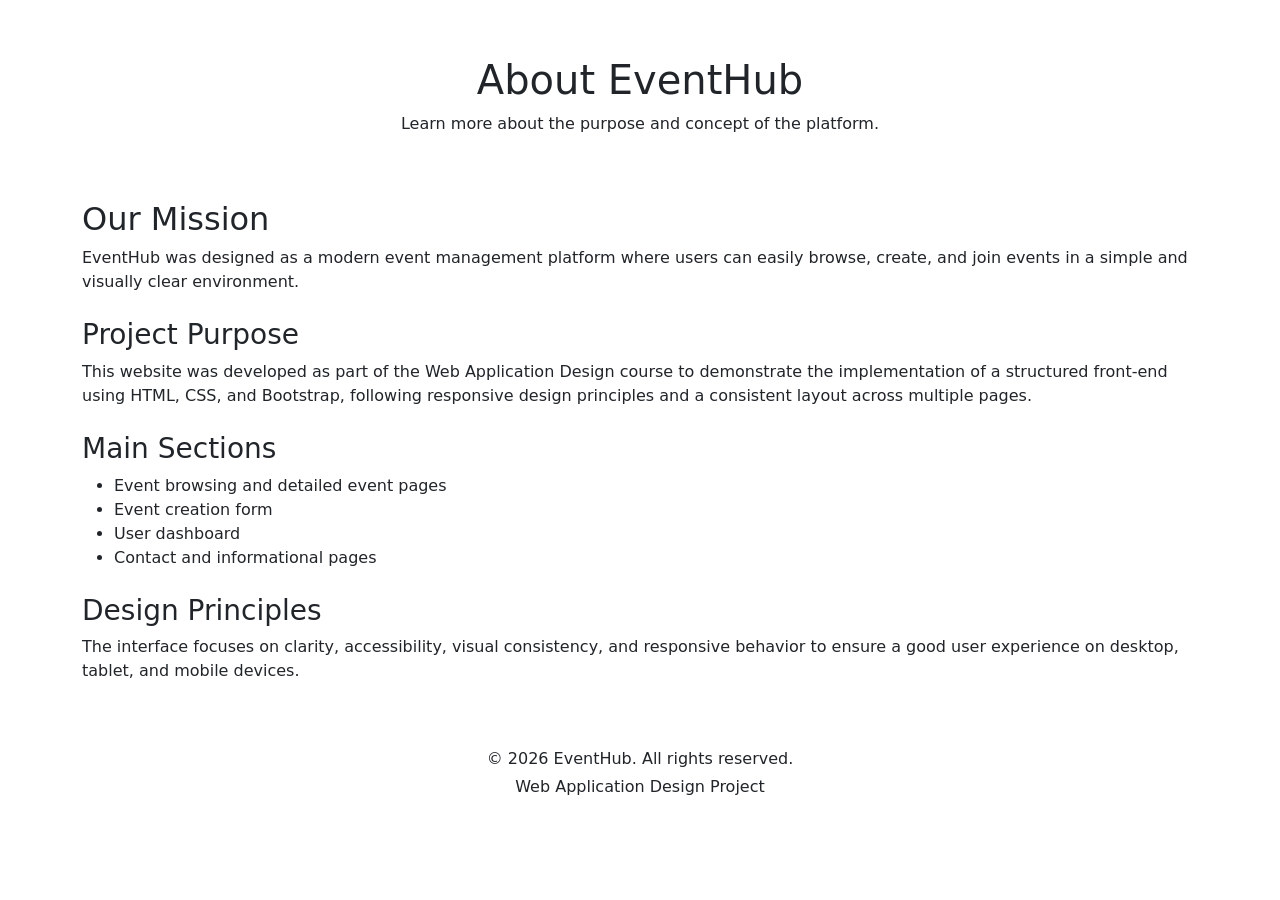
==== about.html @ cbbcd938 "Create about.html" ====
<!DOCTYPE html>
<html lang="en">
<head>
  <meta charset="UTF-8" />
  <meta name="viewport" content="width=device-width, initial-scale=1.0" />
  <title>EventHub | About</title>
  <link href="https://cdn.jsdelivr.net/npm/bootstrap@5.3.3/dist/css/bootstrap.min.css" rel="stylesheet">
  <link rel="stylesheet" href="css/styles.css" />
</head>
<body>
  <nav class="navbar navbar-expand-lg navbar-dark custom-navbar sticky-top">
    <div class="container">
      <a class="navbar-brand fw-bold" href="index.html">EventHub</a>
      <button class="navbar-toggler" type="button" data-bs-toggle="collapse" data-bs-target="#mainNav">
        <span class="navbar-toggler-icon"></span>
      </button>
      <div class="collapse navbar-collapse" id="mainNav">
        <ul class="navbar-nav ms-auto">
          <li class="nav-item"><a class="nav-link" href="index.html">Home</a></li>
          <li class="nav-item"><a class="nav-link" href="events.html">Events</a></li>
          <li class="nav-item"><a class="nav-link" href="create.html">Create Event</a></li>
          <li class="nav-item"><a class="nav-link" href="dashboard.html">Dashboard</a></li>
          <li class="nav-item"><a class="nav-link active" href="about.html">About</a></li>
          <li class="nav-item"><a class="nav-link" href="contact.html">Contact</a></li>
        </ul>
      </div>
    </div>
  </nav>

  <section class="page-banner">
    <div class="container text-center">
      <h1>About EventHub</h1>
      <p>Learn more about the purpose and concept of the platform.</p>
    </div>
  </section>

  <main class="py-5">
    <div class="container">
      <div class="about-card">
        <h2>Our Mission</h2>
        <p>
          EventHub was designed as a modern event management platform where users can easily browse,
          create, and join events in a simple and visually clear environment.
        </p>

        <h3 class="mt-4">Project Purpose</h3>
        <p>
          This website was developed as part of the Web Application Design course to demonstrate
          the implementation of a structured front-end using HTML, CSS, and Bootstrap, following
          responsive design principles and a consistent layout across multiple pages.
        </p>

        <h3 class="mt-4">Main Sections</h3>
        <ul>
          <li>Event browsing and detailed event pages</li>
          <li>Event creation form</li>
          <li>User dashboard</li>
          <li>Contact and informational pages</li>
        </ul>

        <h3 class="mt-4">Design Principles</h3>
        <p>
          The interface focuses on clarity, accessibility, visual consistency, and responsive behavior
          to ensure a good user experience on desktop, tablet, and mobile devices.
        </p>
      </div>
    </div>
  </main>

  <footer class="site-footer">
    <div class="container text-center">
      <p class="mb-1">© 2026 EventHub. All rights reserved.</p>
      <p class="mb-0">Web Application Design Project</p>
    </div>
  </footer>

  <script src="https://cdn.jsdelivr.net/npm/bootstrap@5.3.3/dist/js/bootstrap.bundle.min.js"></script>
</body>
</html>
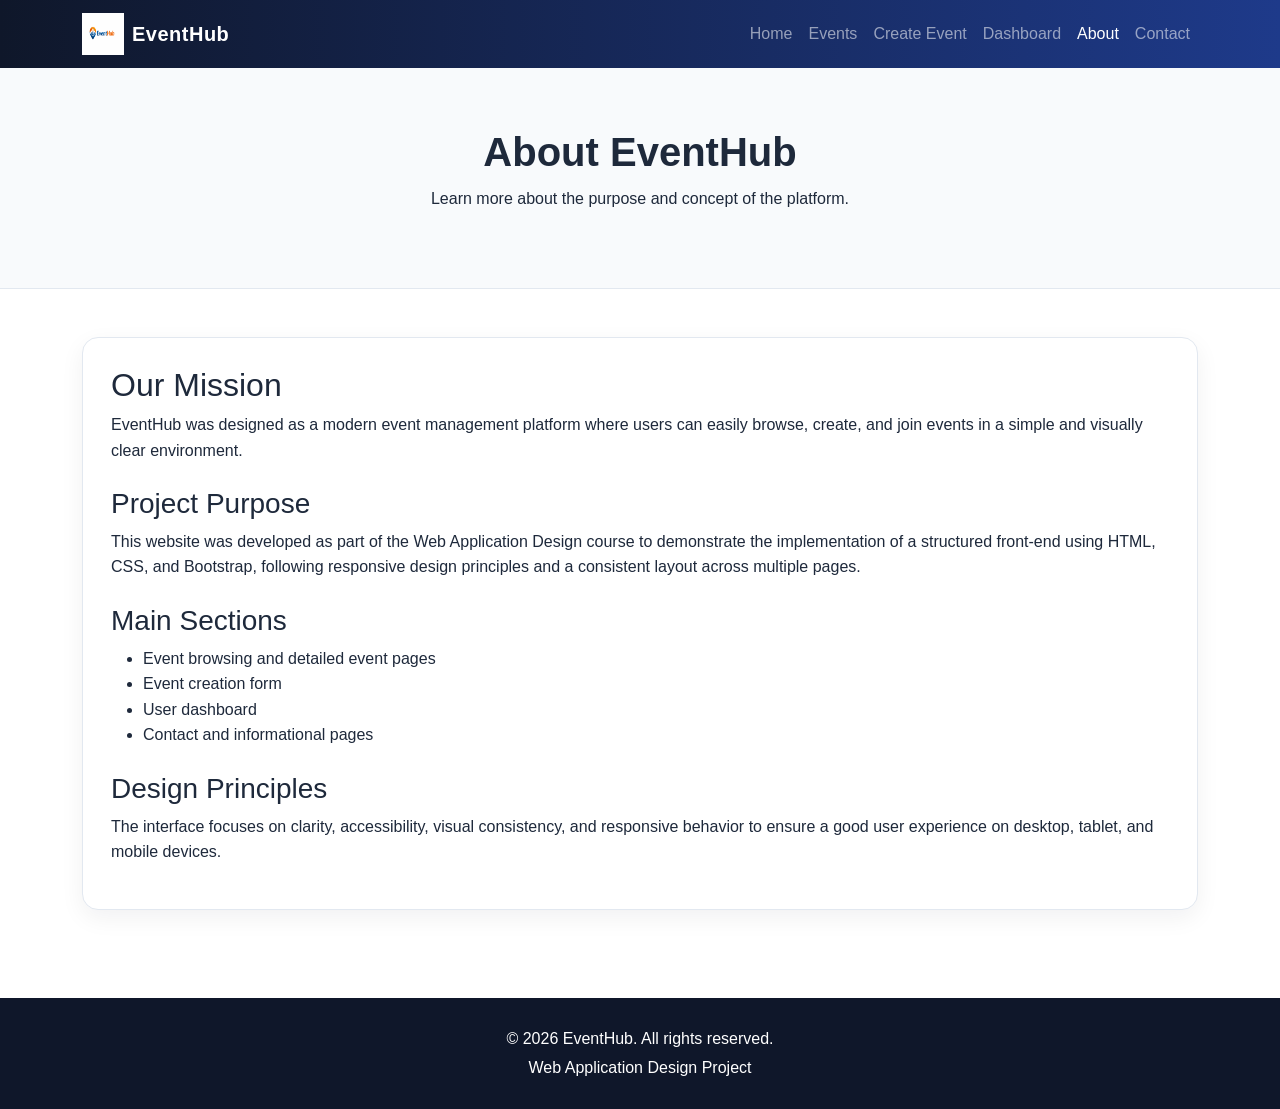
==== commit fb95fe7a: "Add logo" ====
--- a/about.html
+++ b/about.html
@@ -10,7 +10,10 @@
 <body>
   <nav class="navbar navbar-expand-lg navbar-dark custom-navbar sticky-top">
     <div class="container">
-      <a class="navbar-brand fw-bold" href="index.html">EventHub</a>
+      <a class="navbar-brand d-flex align-items-center" href="index.html">
+        <img src="images/logo.png" alt="EventHub Logo" width="42" height="42" class="me-2 brand-logo">
+        <span class="fw-bold brand-text">EventHub</span>
+      </a>
       <button class="navbar-toggler" type="button" data-bs-toggle="collapse" data-bs-target="#mainNav">
         <span class="navbar-toggler-icon"></span>
       </button>
--- a/css/styles.css
+++ b/css/styles.css
@@ -0,0 +1,201 @@
+:root {
+  --primary-color: #3b82f6;
+  --secondary-color: #0f172a;
+  --accent-color: #f59e0b;
+  --light-bg: #f8fafc;
+  --text-color: #1e293b;
+  --white: #ffffff;
+  --border-color: #e2e8f0;
+}
+
+body {
+  font-family: Arial, Helvetica, sans-serif;
+  color: var(--text-color);
+  background-color: #ffffff;
+  line-height: 1.6;
+}
+
+.custom-navbar {
+  background: linear-gradient(90deg, #0f172a, #1e3a8a);
+}
+
+.navbar-brand {
+  letter-spacing: 0.5px;
+}
+
+.min-vh-75 {
+  min-height: 75vh;
+}
+
+.hero-section {
+  background: linear-gradient(135deg, #0f172a 0%, #2563eb 100%);
+  color: var(--white);
+  padding: 80px 0;
+}
+
+.custom-badge {
+  background-color: rgba(255, 255, 255, 0.15);
+  color: var(--white);
+  padding: 10px 16px;
+  border-radius: 30px;
+}
+
+.hero-card {
+  background-color: rgba(255, 255, 255, 0.12);
+  border: 1px solid rgba(255, 255, 255, 0.18);
+  padding: 32px;
+  border-radius: 18px;
+  box-shadow: 0 10px 30px rgba(0, 0, 0, 0.2);
+}
+
+.event-date {
+  color: #dbeafe;
+  font-size: 0.95rem;
+}
+
+.custom-btn {
+  background-color: var(--accent-color);
+  border: none;
+  color: #111827;
+  font-weight: bold;
+}
+
+.custom-btn:hover {
+  background-color: #fbbf24;
+  color: #111827;
+}
+
+.section-heading h2 {
+  font-weight: 700;
+}
+
+.light-section {
+  background-color: var(--light-bg);
+}
+
+.feature-list {
+  padding-left: 18px;
+}
+
+.feature-list li {
+  margin-bottom: 12px;
+}
+
+.info-panel,
+.about-card,
+.details-main-card,
+.side-info-card,
+.form-wrapper,
+.dashboard-table-wrapper,
+.dashboard-box {
+  background: var(--white);
+  border: 1px solid var(--border-color);
+  border-radius: 16px;
+  padding: 28px;
+  box-shadow: 0 8px 24px rgba(15, 23, 42, 0.06);
+}
+
+.page-banner {
+  background-color: var(--light-bg);
+  padding: 60px 0;
+  border-bottom: 1px solid var(--border-color);
+}
+
+.page-banner h1 {
+  font-weight: 700;
+  margin-bottom: 10px;
+}
+
+.event-card {
+  border: 1px solid var(--border-color);
+  border-radius: 16px;
+  box-shadow: 0 8px 20px rgba(15, 23, 42, 0.05);
+  transition: transform 0.25s ease, box-shadow 0.25s ease;
+}
+
+.event-card:hover {
+  transform: translateY(-6px);
+  box-shadow: 0 12px 28px rgba(15, 23, 42, 0.12);
+}
+
+.category-tag {
+  display: inline-block;
+  background-color: #dbeafe;
+  color: #1d4ed8;
+  font-size: 0.85rem;
+  font-weight: 600;
+  padding: 6px 12px;
+  border-radius: 20px;
+}
+
+.form-control,
+.form-select {
+  border-radius: 10px;
+  padding: 12px 14px;
+  border: 1px solid #cbd5e1;
+}
+
+.form-control:focus,
+.form-select:focus {
+  border-color: #60a5fa;
+  box-shadow: 0 0 0 0.2rem rgba(59, 130, 246, 0.2);
+}
+
+.dashboard-box {
+  text-align: center;
+}
+
+.dashboard-box h3 {
+  font-size: 2.2rem;
+  font-weight: 700;
+  color: #1d4ed8;
+}
+
+.status-badge {
+  display: inline-block;
+  padding: 6px 12px;
+  border-radius: 18px;
+  font-size: 0.85rem;
+  font-weight: 600;
+}
+
+.status-badge.confirmed {
+  background-color: #dcfce7;
+  color: #166534;
+}
+
+.status-badge.pending {
+  background-color: #fef3c7;
+  color: #92400e;
+}
+
+.site-footer {
+  background-color: var(--secondary-color);
+  color: var(--white);
+  padding: 28px 0;
+  margin-top: 40px;
+}
+
+@media (max-width: 991px) {
+  .hero-section {
+    text-align: center;
+  }
+
+  .hero-card {
+    margin-top: 20px;
+  }
+}
+
+@media (max-width: 576px) {
+  .hero-section {
+    padding: 60px 0;
+  }
+
+  .hero-section h1 {
+    font-size: 2rem;
+  }
+
+  .page-banner {
+    padding: 45px 0;
+  }
+}
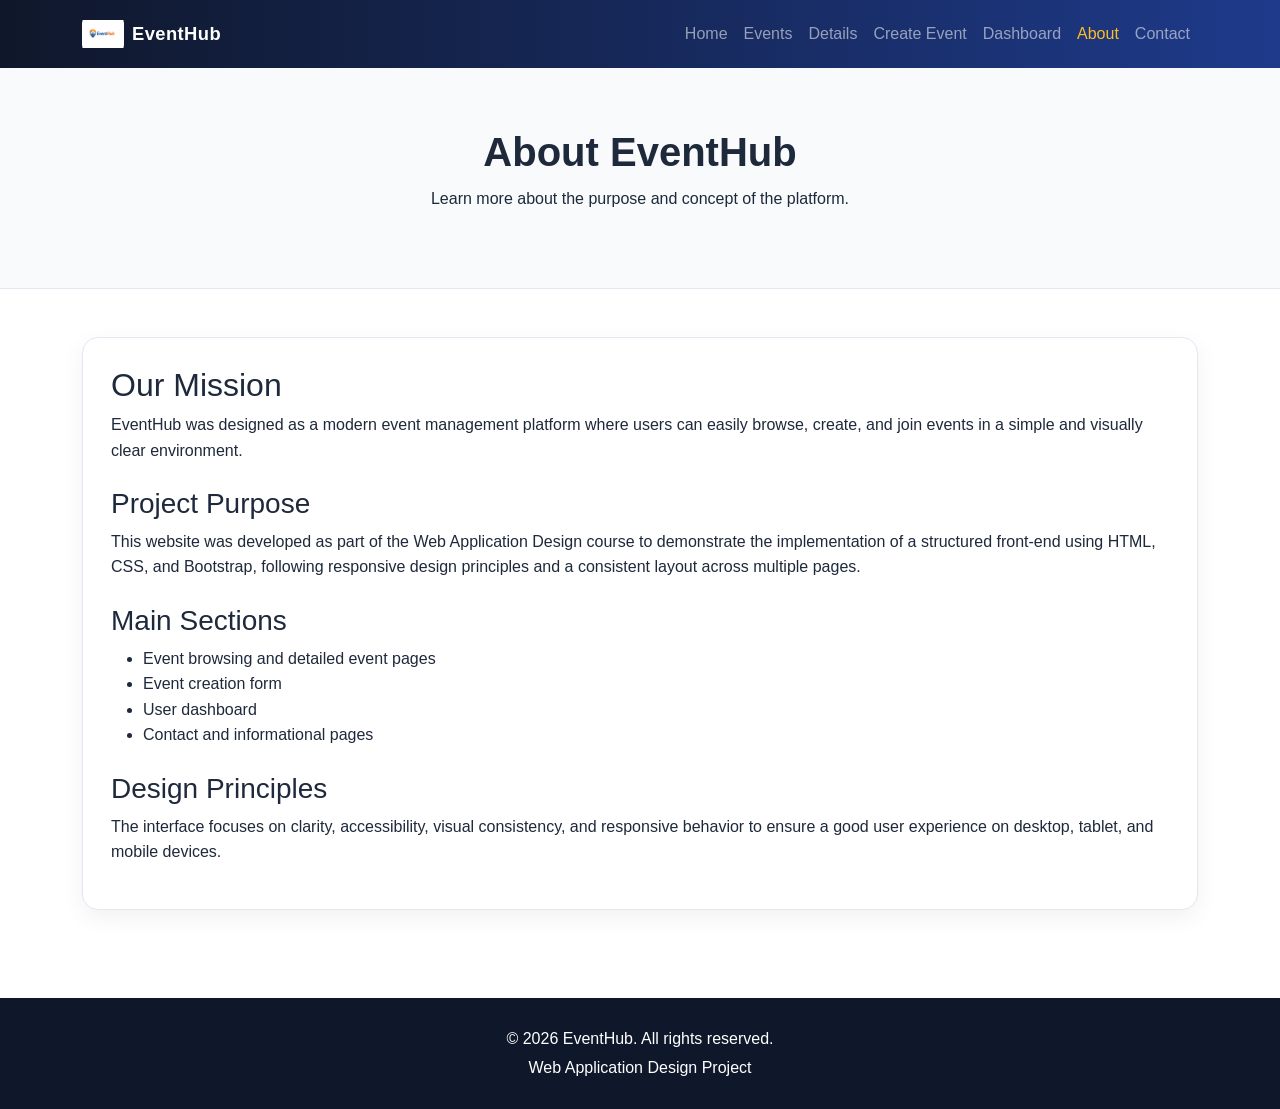
==== commit 086dc2da: "Modify navbar" ====
--- a/about.html
+++ b/about.html
@@ -14,13 +14,16 @@
         <img src="images/logo.png" alt="EventHub Logo" width="42" height="42" class="me-2 brand-logo">
         <span class="fw-bold brand-text">EventHub</span>
       </a>
+
       <button class="navbar-toggler" type="button" data-bs-toggle="collapse" data-bs-target="#mainNav">
         <span class="navbar-toggler-icon"></span>
       </button>
+
       <div class="collapse navbar-collapse" id="mainNav">
         <ul class="navbar-nav ms-auto">
           <li class="nav-item"><a class="nav-link" href="index.html">Home</a></li>
           <li class="nav-item"><a class="nav-link" href="events.html">Events</a></li>
+          <li class="nav-item"><a class="nav-link" href="details.html">Details</a></li>
           <li class="nav-item"><a class="nav-link" href="create.html">Create Event</a></li>
           <li class="nav-item"><a class="nav-link" href="dashboard.html">Dashboard</a></li>
           <li class="nav-item"><a class="nav-link active" href="about.html">About</a></li>
--- a/css/styles.css
+++ b/css/styles.css
@@ -176,6 +176,37 @@
   margin-top: 40px;
 }
 
+.brand-logo {
+  object-fit: contain;
+  border-radius: 10px;
+}
+
+.brand-text {
+  letter-spacing: 0.4px;
+  color: #ffffff;
+}
+
+.navbar-brand {
+  font-size: 1.15rem;
+}
+
+.navbar-brand:hover {
+  opacity: 0.95;
+}
+
+.navbar .nav-link {
+  font-weight: 500;
+  transition: color 0.2s ease, opacity 0.2s ease;
+}
+
+.navbar .nav-link:hover {
+  color: #fbbf24 !important;
+}
+
+.navbar .nav-link.active {
+  color: #fbbf24 !important;
+}
+
 @media (max-width: 991px) {
   .hero-section {
     text-align: center;
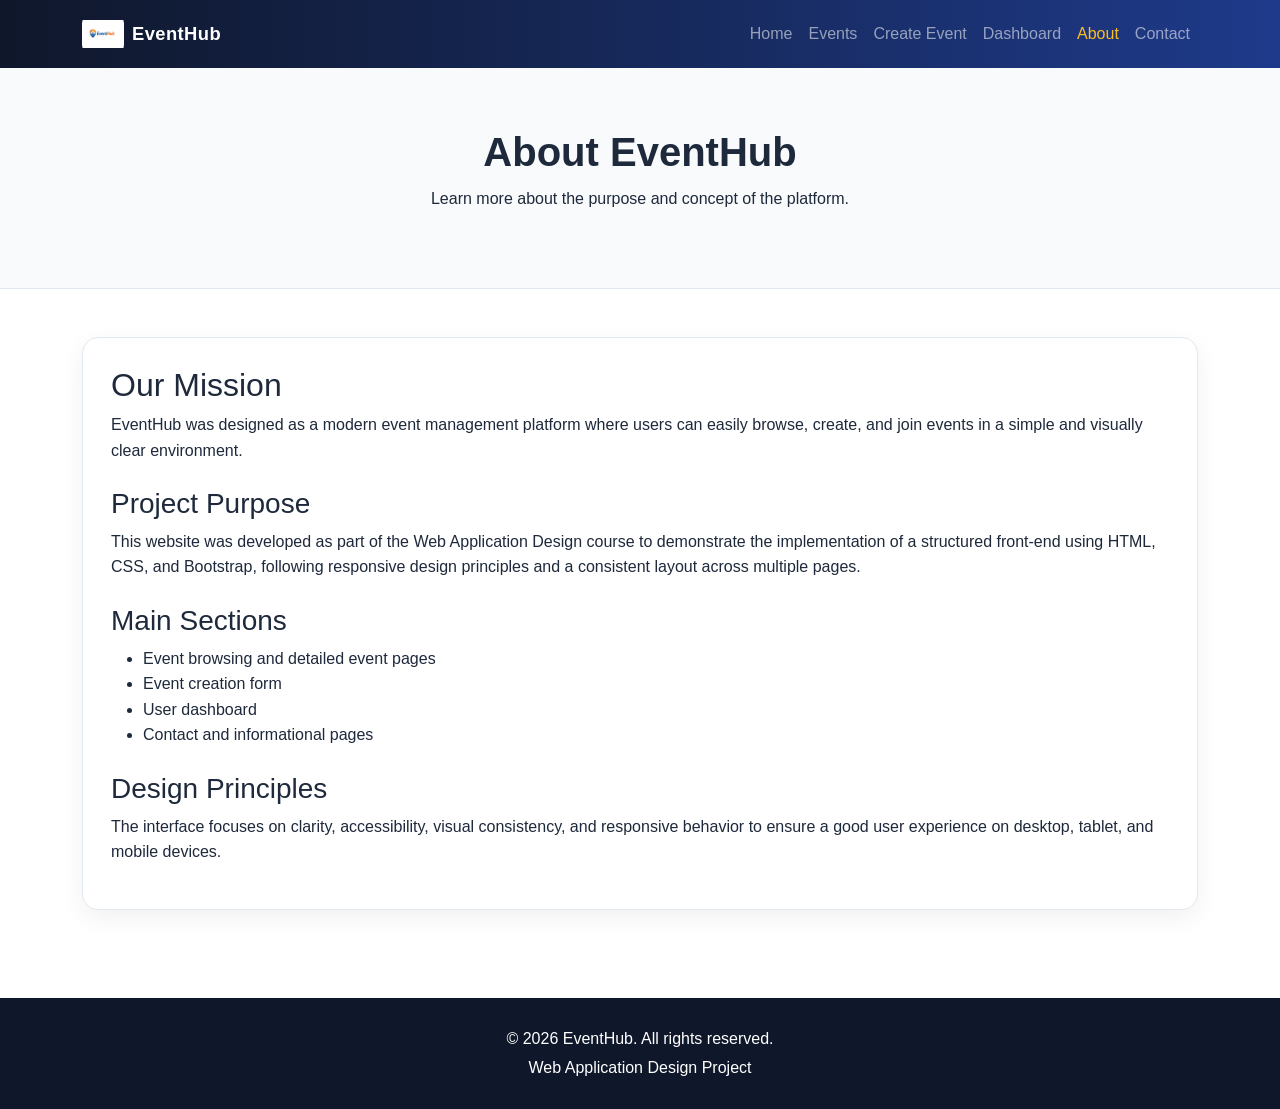
==== commit 5158494e: "Delete details from menu" ====
--- a/about.html
+++ b/about.html
@@ -23,7 +23,6 @@
         <ul class="navbar-nav ms-auto">
           <li class="nav-item"><a class="nav-link" href="index.html">Home</a></li>
           <li class="nav-item"><a class="nav-link" href="events.html">Events</a></li>
-          <li class="nav-item"><a class="nav-link" href="details.html">Details</a></li>
           <li class="nav-item"><a class="nav-link" href="create.html">Create Event</a></li>
           <li class="nav-item"><a class="nav-link" href="dashboard.html">Dashboard</a></li>
           <li class="nav-item"><a class="nav-link active" href="about.html">About</a></li>
